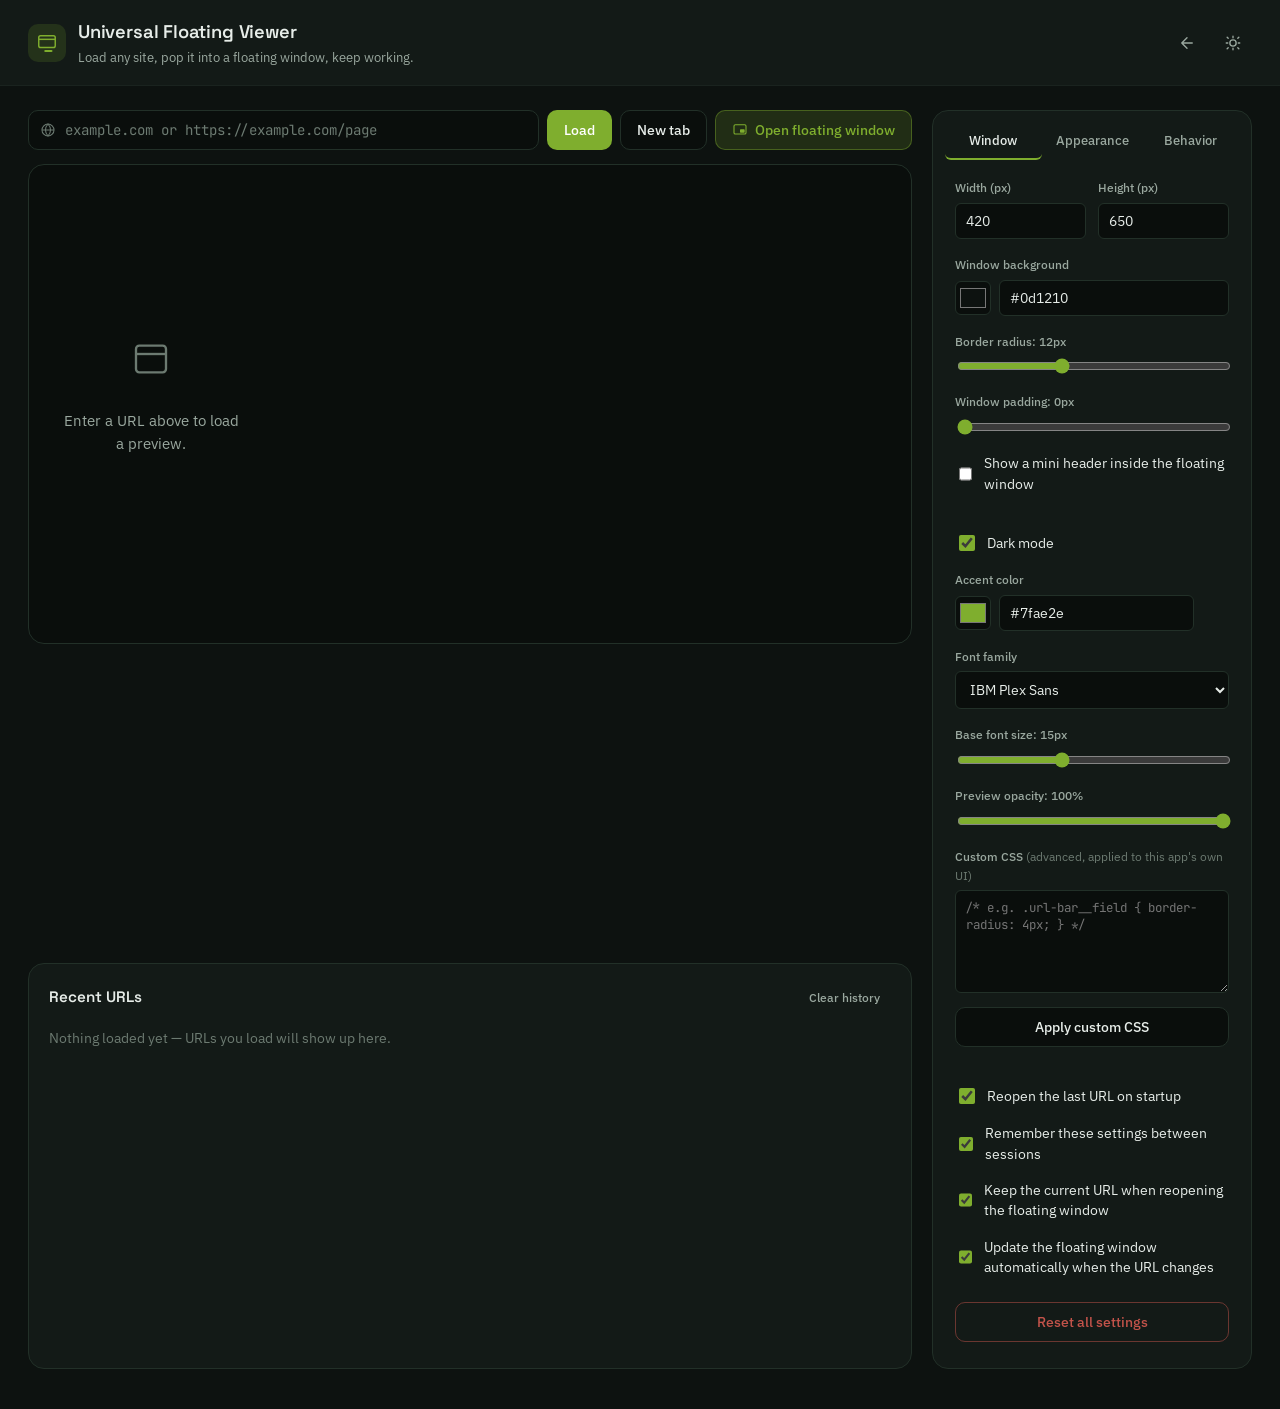
==== index.html @ a70fed0a "Rename index (6) (6).html to index.html" ====
<!DOCTYPE html>
<html lang="en">
<head>
<meta charset="UTF-8" />
<meta name="viewport" content="width=device-width, initial-scale=1.0" />
<title>Universal Floating Viewer</title>
<link rel="preconnect" href="https://fonts.googleapis.com">
<link rel="preconnect" href="https://fonts.gstatic.com" crossorigin>
<link href="https://fonts.googleapis.com/css2?family=Space+Grotesk:wght@500;600;700&family=IBM+Plex+Sans:wght@400;500;600&family=JetBrains+Mono:wght@400;500&display=swap" rel="stylesheet">
<link rel="stylesheet" href="style.css" />
</head>
<body>

  <header class="app-header">
    <div class="app-header__identity">
      <span class="app-header__mark" aria-hidden="true">
        <svg viewBox="0 0 24 24" width="22" height="22" fill="none" xmlns="http://www.w3.org/2000/svg">
          <rect x="3" y="4" width="18" height="13" rx="2" stroke="currentColor" stroke-width="1.6"/>
          <path d="M3 8H21" stroke="currentColor" stroke-width="1.6"/>
          <rect x="9" y="19.5" width="9" height="2.3" rx="1.15" fill="currentColor"/>
        </svg>
      </span>
      <div>
        <h1 class="app-header__title">Universal Floating Viewer</h1>
        <p class="app-header__desc">Load any site, pop it into a floating window, keep working.</p>
      </div>
    </div>
    <div class="app-header__actions">
      <button id="toggleHeaderBtn" class="btn btn--ghost btn--icon" type="button" aria-label="Hide application header" title="Hide header">
        <svg width="18" height="18" viewBox="0 0 24 24" fill="none"><path d="M5 12h14M12 5l-7 7 7 7" stroke="currentColor" stroke-width="1.8" stroke-linecap="round" stroke-linejoin="round"/></svg>
      </button>
      <button id="themeToggleBtn" class="btn btn--ghost btn--icon" type="button" aria-label="Toggle light and dark theme" title="Toggle theme">
        <svg id="themeIcon" width="18" height="18" viewBox="0 0 24 24" fill="none"><path d="M12 3v2M12 19v2M4.2 4.2l1.4 1.4M18.4 18.4l1.4 1.4M3 12h2M19 12h2M4.2 19.8l1.4-1.4M18.4 5.6l1.4-1.4" stroke="currentColor" stroke-width="1.8" stroke-linecap="round"/><circle cx="12" cy="12" r="4.2" stroke="currentColor" stroke-width="1.8"/></svg>
      </button>
    </div>
  </header>

  <div id="statusBar" class="status-bar" role="status" aria-live="polite"></div>

  <main class="layout">

    <section class="workspace" aria-labelledby="workspaceHeading">
      <h2 id="workspaceHeading" class="visually-hidden">Website workspace</h2>

      <form id="urlForm" class="url-bar" autocomplete="off">
        <label for="urlInput" class="visually-hidden">Website URL</label>
        <div class="url-bar__field">
          <svg class="url-bar__icon" width="16" height="16" viewBox="0 0 24 24" fill="none" aria-hidden="true"><circle cx="12" cy="12" r="9" stroke="currentColor" stroke-width="1.6"/><path d="M3 12h18M12 3c2.5 2.6 3.8 5.8 3.8 9s-1.3 6.4-3.8 9c-2.5-2.6-3.8-5.8-3.8-9s1.3-6.4 3.8-9Z" stroke="currentColor" stroke-width="1.6"/></svg>
          <input id="urlInput" name="url" type="text" inputmode="url" placeholder="example.com or https://example.com/page" spellcheck="false" />
        </div>
        <button type="submit" id="loadBtn" class="btn btn--primary">Load</button>
        <button type="button" id="openTabBtn" class="btn btn--secondary" title="Open current URL in a new tab">New tab</button>
        <button type="button" id="openPipBtn" class="btn btn--accent">
          <svg width="16" height="16" viewBox="0 0 24 24" fill="none" aria-hidden="true"><rect x="3" y="4" width="18" height="14" rx="2" stroke="currentColor" stroke-width="1.6"/><rect x="12" y="11" width="7" height="5" rx="1" fill="currentColor"/></svg>
          <span>Open floating window</span>
        </button>
      </form>

      <div id="previewFrameWrap" class="preview-frame" data-state="empty">
        <div class="preview-frame__empty">
          <svg width="40" height="40" viewBox="0 0 24 24" fill="none" aria-hidden="true"><rect x="3" y="4" width="18" height="16" rx="2" stroke="currentColor" stroke-width="1.4"/><path d="M3 9h18" stroke="currentColor" stroke-width="1.4"/></svg>
          <p>Enter a URL above to load a preview.</p>
        </div>
        <div class="preview-frame__loading" hidden>
          <span class="spinner" aria-hidden="true"></span>
          <p>Loading…</p>
        </div>
        <div class="preview-frame__blocked" hidden>
          <svg width="36" height="36" viewBox="0 0 24 24" fill="none" aria-hidden="true"><circle cx="12" cy="12" r="9" stroke="currentColor" stroke-width="1.5"/><path d="M8 8l8 8" stroke="currentColor" stroke-width="1.5" stroke-linecap="round"/></svg>
          <p class="preview-frame__blocked-title">This site may not allow embedding</p>
          <p class="preview-frame__blocked-detail">Some sites block being shown inside another page (via X-Frame-Options or CSP). If the preview stays blank, use "New tab" or try the floating window directly — it opens a real popup when embedding fails.</p>
        </div>
        <iframe id="previewFrame" title="Website preview" referrerpolicy="no-referrer" hidden></iframe>
      </div>
    </section>

    <aside class="sidebar" aria-labelledby="sidebarHeading">
      <h2 id="sidebarHeading" class="visually-hidden">Settings</h2>

      <nav class="tabs" role="tablist" aria-label="Settings sections">
        <button class="tabs__btn is-active" role="tab" aria-selected="true" aria-controls="panel-window" id="tab-window" type="button" data-panel="panel-window">Window</button>
        <button class="tabs__btn" role="tab" aria-selected="false" aria-controls="panel-appearance" id="tab-appearance" type="button" data-panel="panel-appearance">Appearance</button>
        <button class="tabs__btn" role="tab" aria-selected="false" aria-controls="panel-behavior" id="tab-behavior" type="button" data-panel="panel-behavior">Behavior</button>
      </nav>

      <div class="panel" id="panel-window" role="tabpanel" aria-labelledby="tab-window">
        <div class="field-row">
          <div class="field">
            <label for="winWidth">Width (px)</label>
            <input type="number" id="winWidth" min="240" max="1600" step="10" value="420" />
          </div>
          <div class="field">
            <label for="winHeight">Height (px)</label>
            <input type="number" id="winHeight" min="200" max="1200" step="10" value="650" />
          </div>
        </div>

        <div class="field">
          <label for="winBg">Window background</label>
          <div class="color-field">
            <input type="color" id="winBg" value="#0d1210" />
            <input type="text" id="winBgText" class="color-field__hex" value="#0d1210" />
          </div>
        </div>

        <div class="field">
          <label for="winRadius">Border radius: <output id="winRadiusOut" for="winRadius">12</output>px</label>
          <input type="range" id="winRadius" min="0" max="32" value="12" />
        </div>

        <div class="field">
          <label for="winPadding">Window padding: <output id="winPaddingOut" for="winPadding">0</output>px</label>
          <input type="range" id="winPadding" min="0" max="24" value="0" />
        </div>

        <div class="field field--checkbox">
          <input type="checkbox" id="showHeaderInPip" />
          <label for="showHeaderInPip">Show a mini header inside the floating window</label>
        </div>
      </div>

      <div class="panel" id="panel-appearance" role="tabpanel" aria-labelledby="tab-appearance" hidden>
        <div class="field field--checkbox">
          <input type="checkbox" id="darkModeToggle" checked />
          <label for="darkModeToggle">Dark mode</label>
        </div>

        <div class="field-row">
          <div class="field">
            <label for="appBg">Accent color</label>
            <div class="color-field">
              <input type="color" id="accentColor" value="#7fae2e" />
              <input type="text" id="accentColorText" class="color-field__hex" value="#7fae2e" />
            </div>
          </div>
        </div>

        <div class="field">
          <label for="fontFamily">Font family</label>
          <select id="fontFamily">
            <option value="'IBM Plex Sans', system-ui, sans-serif" selected>IBM Plex Sans</option>
            <option value="'JetBrains Mono', monospace">JetBrains Mono</option>
            <option value="system-ui, -apple-system, sans-serif">System UI</option>
            <option value="Georgia, 'Times New Roman', serif">Georgia</option>
          </select>
        </div>

        <div class="field">
          <label for="fontSize">Base font size: <output id="fontSizeOut" for="fontSize">15</output>px</label>
          <input type="range" id="fontSize" min="12" max="20" value="15" />
        </div>

        <div class="field">
          <label for="frameOpacity">Preview opacity: <output id="frameOpacityOut" for="frameOpacity">100</output>%</label>
          <input type="range" id="frameOpacity" min="40" max="100" value="100" />
        </div>

        <div class="field">
          <label for="customCss">Custom CSS <span class="field__hint">(advanced, applied to this app's own UI)</span></label>
          <textarea id="customCss" rows="5" placeholder="/* e.g. .url-bar__field { border-radius: 4px; } */"></textarea>
          <button type="button" id="applyCssBtn" class="btn btn--secondary btn--block">Apply custom CSS</button>
        </div>
      </div>

      <div class="panel" id="panel-behavior" role="tabpanel" aria-labelledby="tab-behavior" hidden>
        <div class="field field--checkbox">
          <input type="checkbox" id="restoreUrlToggle" checked />
          <label for="restoreUrlToggle">Reopen the last URL on startup</label>
        </div>
        <div class="field field--checkbox">
          <input type="checkbox" id="restoreSettingsToggle" checked />
          <label for="restoreSettingsToggle">Remember these settings between sessions</label>
        </div>
        <div class="field field--checkbox">
          <input type="checkbox" id="keepUrlOnReopenToggle" checked />
          <label for="keepUrlOnReopenToggle">Keep the current URL when reopening the floating window</label>
        </div>
        <div class="field field--checkbox">
          <input type="checkbox" id="autoUpdatePipToggle" checked />
          <label for="autoUpdatePipToggle">Update the floating window automatically when the URL changes</label>
        </div>

        <button type="button" id="resetSettingsBtn" class="btn btn--danger btn--block">Reset all settings</button>
      </div>
    </aside>

    <section class="history" aria-labelledby="historyHeading">
      <div class="history__head">
        <h2 id="historyHeading">Recent URLs</h2>
        <button type="button" id="clearHistoryBtn" class="btn btn--ghost btn--small">Clear history</button>
      </div>
      <ul id="historyList" class="history__list"></ul>
      <p id="historyEmpty" class="history__empty">Nothing loaded yet — URLs you load will show up here.</p>
    </section>

  </main>

  <dialog id="confirmDialog" class="confirm-dialog">
    <form method="dialog" class="confirm-dialog__form">
      <p id="confirmDialogText">Are you sure?</p>
      <div class="confirm-dialog__actions">
        <button type="button" id="confirmCancelBtn" class="btn btn--secondary">Cancel</button>
        <button type="button" id="confirmOkBtn" class="btn btn--danger">Confirm</button>
      </div>
    </form>
  </dialog>

  <style id="customCssStyle"></style>

  <script src="script.js"></script>
</body>
</html>
---- style.css ----
/* ===================================================================
   Universal Floating Viewer — stylesheet
   Theme: dark developer-tool, olive accent. Vanilla CSS, no framework.
   =================================================================== */

:root {
  --bg: #0d1210;
  --bg-raised: #131a17;
  --bg-sunken: #0a0e0c;
  --border: #223028;
  --border-soft: #1a231f;
  --text: #e7ede9;
  --text-muted: #9aa89f;
  --text-faint: #6c7a71;
  --accent: #7fae2e;
  --accent-strong: #4d7c0f;
  --accent-contrast: #0a0e0c;
  --danger: #c2534a;
  --radius-sm: 6px;
  --radius-md: 10px;
  --radius-lg: 16px;
  --font-display: 'Space Grotesk', system-ui, sans-serif;
  --font-body: 'IBM Plex Sans', system-ui, -apple-system, sans-serif;
  --font-mono: 'JetBrains Mono', ui-monospace, monospace;
  --base-font-size: 15px;
  --ease: cubic-bezier(0.2, 0.7, 0.3, 1);
}

[data-theme="light"] {
  --bg: #f4f6f3;
  --bg-raised: #ffffff;
  --bg-sunken: #e9ede7;
  --border: #d4dcd0;
  --border-soft: #e2e8de;
  --text: #15201a;
  --text-muted: #51604f;
  --text-faint: #7c8a78;
  --accent-contrast: #ffffff;
}

* { box-sizing: border-box; }

html, body {
  height: 100%;
}

body {
  margin: 0;
  background: var(--bg);
  color: var(--text);
  font-family: var(--font-body);
  font-size: var(--base-font-size);
  line-height: 1.5;
  -webkit-font-smoothing: antialiased;
  transition: background-color 200ms var(--ease), color 200ms var(--ease);
}

.visually-hidden {
  position: absolute;
  width: 1px; height: 1px;
  padding: 0; margin: -1px;
  overflow: hidden;
  clip: rect(0,0,0,0);
  white-space: nowrap;
  border: 0;
}

:focus-visible {
  outline: 2px solid var(--accent);
  outline-offset: 2px;
  border-radius: var(--radius-sm);
}

/* ---------- Header ---------- */

.app-header {
  display: flex;
  align-items: center;
  justify-content: space-between;
  gap: 16px;
  padding: 18px 28px;
  border-bottom: 1px solid var(--border-soft);
  background: var(--bg-raised);
}

.app-header.is-hidden { display: none; }

.app-header__identity {
  display: flex;
  align-items: center;
  gap: 12px;
}

.app-header__mark {
  display: grid;
  place-items: center;
  width: 38px; height: 38px;
  border-radius: var(--radius-md);
  background: color-mix(in srgb, var(--accent) 16%, transparent);
  color: var(--accent);
  flex-shrink: 0;
}

.app-header__title {
  font-family: var(--font-display);
  font-size: 1.15rem;
  font-weight: 600;
  margin: 0 0 2px;
  letter-spacing: -0.01em;
}

.app-header__desc {
  margin: 0;
  font-size: 0.82rem;
  color: var(--text-muted);
}

.app-header__actions {
  display: flex;
  gap: 8px;
}

/* ---------- Status bar ---------- */

.status-bar {
  min-height: 0;
  font-size: 0.82rem;
  padding: 0 28px;
  color: var(--text-muted);
  overflow: hidden;
  max-height: 0;
  transition: max-height 200ms var(--ease), padding 200ms var(--ease);
}

.status-bar.is-visible {
  max-height: 40px;
  padding: 10px 28px;
  border-bottom: 1px solid var(--border-soft);
}

.status-bar[data-kind="error"] { color: var(--danger); }
.status-bar[data-kind="success"] { color: var(--accent); }

/* ---------- Layout ---------- */

.layout {
  display: grid;
  grid-template-columns: minmax(0, 1fr) 320px;
  grid-template-rows: auto auto;
  gap: 20px;
  padding: 24px 28px 40px;
  max-width: 1440px;
  margin: 0 auto;
}

.workspace { grid-column: 1; grid-row: 1; min-width: 0; }
.sidebar   { grid-column: 2; grid-row: 1 / span 2; }
.history   { grid-column: 1; grid-row: 2; min-width: 0; }

/* ---------- URL bar ---------- */

.url-bar {
  display: flex;
  gap: 8px;
  margin-bottom: 14px;
  flex-wrap: wrap;
}

.url-bar__field {
  position: relative;
  flex: 1 1 260px;
  min-width: 200px;
}

.url-bar__icon {
  position: absolute;
  left: 12px;
  top: 50%;
  transform: translateY(-50%);
  color: var(--text-faint);
  pointer-events: none;
}

.url-bar__field input {
  width: 100%;
  padding: 10px 14px 10px 36px;
  border-radius: var(--radius-md);
  border: 1px solid var(--border);
  background: var(--bg-sunken);
  color: var(--text);
  font-family: var(--font-mono);
  font-size: 0.88rem;
}

.url-bar__field input::placeholder { color: var(--text-faint); }

.url-bar__field input.is-invalid {
  border-color: var(--danger);
}

/* ---------- Buttons ---------- */

.btn {
  display: inline-flex;
  align-items: center;
  justify-content: center;
  gap: 7px;
  padding: 10px 16px;
  border-radius: var(--radius-md);
  border: 1px solid transparent;
  font-family: var(--font-body);
  font-size: 0.85rem;
  font-weight: 500;
  cursor: pointer;
  transition: background-color 120ms var(--ease), border-color 120ms var(--ease), box-shadow 120ms var(--ease);
  white-space: nowrap;
}

.btn:disabled { opacity: 0.5; cursor: not-allowed; }

.btn--primary {
  background: var(--accent-strong);
  color: #fff;
}
.btn--primary:hover:not(:disabled) { background: color-mix(in srgb, var(--accent-strong) 85%, white 15%); }

.btn--accent {
  background: color-mix(in srgb, var(--accent) 18%, transparent);
  color: var(--accent);
  border-color: color-mix(in srgb, var(--accent) 40%, transparent);
}
.btn--accent:hover:not(:disabled) { background: color-mix(in srgb, var(--accent) 28%, transparent); }

.btn--secondary {
  background: var(--bg-sunken);
  color: var(--text);
  border-color: var(--border);
}
.btn--secondary:hover:not(:disabled) { border-color: var(--text-faint); }

.btn--ghost {
  background: transparent;
  color: var(--text-muted);
}
.btn--ghost:hover:not(:disabled) { background: var(--bg-sunken); color: var(--text); }

.btn--danger {
  background: transparent;
  color: var(--danger);
  border-color: color-mix(in srgb, var(--danger) 50%, transparent);
}
.btn--danger:hover:not(:disabled) { background: color-mix(in srgb, var(--danger) 14%, transparent); }

.btn--icon { padding: 9px; }
.btn--small { padding: 6px 10px; font-size: 0.78rem; }
.btn--block { width: 100%; margin-top: 8px; }

/* ---------- Preview frame ---------- */

.preview-frame {
  position: relative;
  border: 1px solid var(--border);
  border-radius: var(--radius-lg);
  background: var(--bg-sunken);
  min-height: 480px;
  overflow: hidden;
  display: flex;
}

.preview-frame iframe {
  width: 100%;
  border: 0;
  display: block;
}

.preview-frame__empty,
.preview-frame__loading,
.preview-frame__blocked {
  margin: auto;
  text-align: center;
  padding: 32px;
  color: var(--text-muted);
  max-width: 360px;
}

.preview-frame__empty svg,
.preview-frame__blocked svg { color: var(--text-faint); margin-bottom: 10px; }

.preview-frame__blocked-title {
  font-weight: 600;
  color: var(--text);
  margin: 10px 0 4px;
}

.preview-frame__blocked-detail {
  font-size: 0.82rem;
  color: var(--text-muted);
}

.spinner {
  display: inline-block;
  width: 26px; height: 26px;
  border-radius: 50%;
  border: 2.5px solid var(--border);
  border-top-color: var(--accent);
  animation: spin 800ms linear infinite;
  margin-bottom: 10px;
}

@keyframes spin { to { transform: rotate(360deg); } }

/* ---------- Sidebar / tabs ---------- */

.sidebar {
  border: 1px solid var(--border);
  border-radius: var(--radius-lg);
  background: var(--bg-raised);
  padding: 6px;
  align-self: start;
  position: sticky;
  top: 24px;
}

.tabs {
  display: flex;
  gap: 2px;
  padding: 6px 6px 0;
}

.tabs__btn {
  flex: 1;
  padding: 9px 6px;
  border: 0;
  background: transparent;
  color: var(--text-muted);
  font-family: var(--font-body);
  font-size: 0.8rem;
  font-weight: 500;
  border-radius: var(--radius-sm);
  cursor: pointer;
  border-bottom: 2px solid transparent;
}

.tabs__btn.is-active {
  color: var(--text);
  border-bottom-color: var(--accent);
}

.panel {
  padding: 18px 16px 20px;
  display: flex;
  flex-direction: column;
  gap: 16px;
}

.field {
  display: flex;
  flex-direction: column;
  gap: 6px;
}

.field label {
  font-size: 0.78rem;
  color: var(--text-muted);
  font-weight: 500;
}

.field__hint { font-weight: 400; color: var(--text-faint); }

.field-row {
  display: grid;
  grid-template-columns: 1fr 1fr;
  gap: 12px;
}

.field input[type="number"],
.field input[type="text"],
.field select,
.field textarea {
  padding: 8px 10px;
  border-radius: var(--radius-sm);
  border: 1px solid var(--border);
  background: var(--bg-sunken);
  color: var(--text);
  font-family: var(--font-body);
  font-size: 0.85rem;
}

.field textarea {
  font-family: var(--font-mono);
  font-size: 0.78rem;
  resize: vertical;
}

.field input[type="range"] {
  accent-color: var(--accent);
  width: 100%;
}

.field--checkbox {
  flex-direction: row;
  align-items: center;
  gap: 9px;
}

.field--checkbox input { accent-color: var(--accent); width: 16px; height: 16px; }
.field--checkbox label { font-size: 0.85rem; color: var(--text); font-weight: 400; }

.color-field {
  display: flex;
  gap: 8px;
  align-items: center;
}

.color-field input[type="color"] {
  width: 36px; height: 34px;
  padding: 2px;
  border-radius: var(--radius-sm);
  border: 1px solid var(--border);
  background: var(--bg-sunken);
  cursor: pointer;
}

.color-field__hex { flex: 1; font-family: var(--font-mono); }

/* ---------- History ---------- */

.history {
  border: 1px solid var(--border);
  border-radius: var(--radius-lg);
  background: var(--bg-raised);
  padding: 18px 20px 20px;
}

.history__head {
  display: flex;
  align-items: center;
  justify-content: space-between;
  margin-bottom: 10px;
}

.history__head h2 {
  font-family: var(--font-display);
  font-size: 0.95rem;
  margin: 0;
  font-weight: 600;
}

.history__list {
  list-style: none;
  margin: 0;
  padding: 0;
  display: flex;
  flex-direction: column;
  gap: 4px;
}

.history__item {
  display: flex;
  align-items: center;
  gap: 10px;
  padding: 9px 10px;
  border-radius: var(--radius-sm);
}

.history__item:hover { background: var(--bg-sunken); }

.history__item-btn {
  flex: 1;
  min-width: 0;
  text-align: left;
  background: none;
  border: 0;
  color: var(--text);
  font-family: var(--font-mono);
  font-size: 0.82rem;
  cursor: pointer;
  padding: 2px 0;
  white-space: nowrap;
  overflow: hidden;
  text-overflow: ellipsis;
}

.history__item-remove {
  flex-shrink: 0;
  background: none;
  border: 0;
  color: var(--text-faint);
  cursor: pointer;
  padding: 4px;
  border-radius: var(--radius-sm);
  display: grid;
  place-items: center;
}

.history__item-remove:hover { color: var(--danger); background: color-mix(in srgb, var(--danger) 14%, transparent); }

.history__empty {
  color: var(--text-faint);
  font-size: 0.85rem;
  margin: 6px 0 0;
}

/* ---------- Confirm dialog ---------- */

.confirm-dialog {
  border: 1px solid var(--border);
  border-radius: var(--radius-lg);
  background: var(--bg-raised);
  color: var(--text);
  padding: 22px;
  max-width: 340px;
  width: 90%;
}

.confirm-dialog::backdrop {
  background: rgba(0,0,0,0.5);
}

.confirm-dialog__form { margin: 0; }

.confirm-dialog p { margin: 0 0 18px; font-size: 0.9rem; }

.confirm-dialog__actions {
  display: flex;
  justify-content: flex-end;
  gap: 8px;
}

/* ---------- Responsive ---------- */

@media (max-width: 920px) {
  .layout {
    grid-template-columns: 1fr;
    padding: 18px 16px 32px;
  }
  .workspace { grid-column: 1; grid-row: 1; }
  .sidebar   { grid-column: 1; grid-row: 2; position: static; }
  .history   { grid-column: 1; grid-row: 3; }
  .app-header { padding: 14px 16px; }
  .preview-frame { min-height: 360px; }
}

@media (max-width: 560px) {
  .url-bar { flex-direction: column; }
  .url-bar button { width: 100%; }
  .field-row { grid-template-columns: 1fr; }
}

/* ---------- Reduced motion ---------- */

@media (prefers-reduced-motion: reduce) {
  *, *::before, *::after {
    animation-duration: 0.001ms !important;
    animation-iteration-count: 1 !important;
    transition-duration: 0.001ms !important;
  }
}
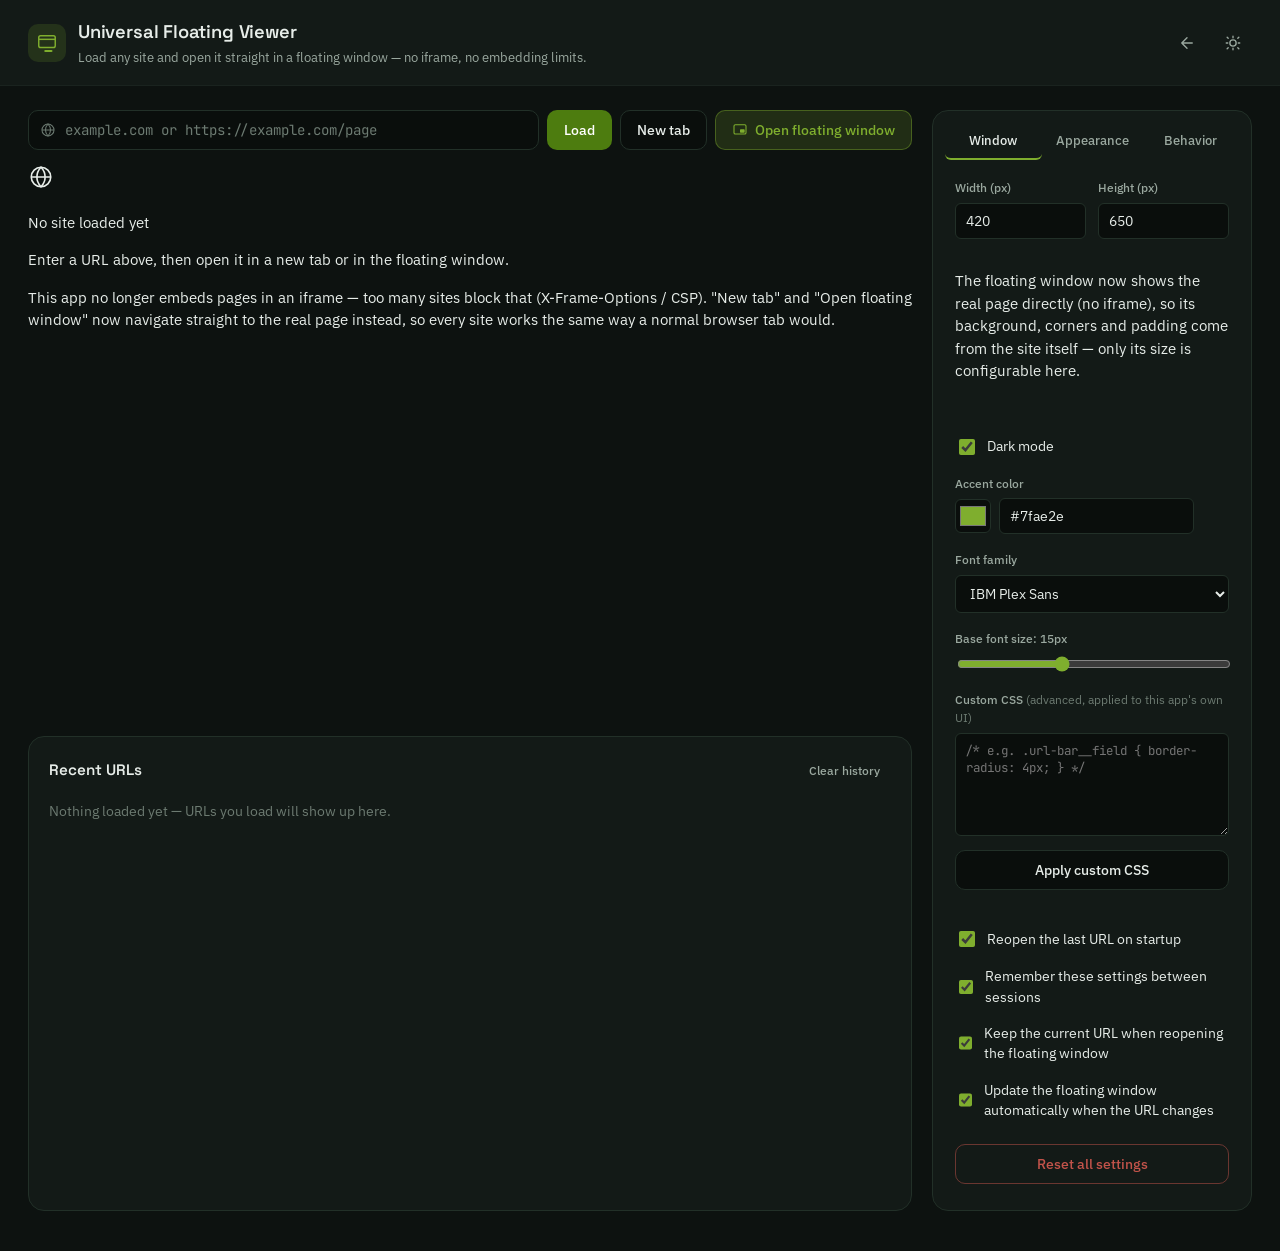
==== commit edf78d7d: "Update index.html" ====
--- a/index.html
+++ b/index.html
@@ -22,7 +22,7 @@
       </span>
       <div>
         <h1 class="app-header__title">Universal Floating Viewer</h1>
-        <p class="app-header__desc">Load any site, pop it into a floating window, keep working.</p>
+        <p class="app-header__desc">Load any site and open it straight in a floating window — no iframe, no embedding limits.</p>
       </div>
     </div>
     <div class="app-header__actions">
@@ -56,22 +56,17 @@
         </button>
       </form>
 
-      <div id="previewFrameWrap" class="preview-frame" data-state="empty">
-        <div class="preview-frame__empty">
-          <svg width="40" height="40" viewBox="0 0 24 24" fill="none" aria-hidden="true"><rect x="3" y="4" width="18" height="16" rx="2" stroke="currentColor" stroke-width="1.4"/><path d="M3 9h18" stroke="currentColor" stroke-width="1.4"/></svg>
-          <p>Enter a URL above to load a preview.</p>
+      <div id="siteCard" class="site-card" data-state="empty">
+        <div class="site-card__icon" aria-hidden="true">
+          <svg width="26" height="26" viewBox="0 0 24 24" fill="none"><circle cx="12" cy="12" r="9" stroke="currentColor" stroke-width="1.5"/><path d="M3 12h18M12 3c2.5 2.6 3.8 5.8 3.8 9s-1.3 6.4-3.8 9c-2.5-2.6-3.8-5.8-3.8-9s1.3-6.4 3.8-9Z" stroke="currentColor" stroke-width="1.5"/></svg>
         </div>
-        <div class="preview-frame__loading" hidden>
-          <span class="spinner" aria-hidden="true"></span>
-          <p>Loading…</p>
+        <div class="site-card__info">
+          <p id="siteCardHost" class="site-card__host">No site loaded yet</p>
+          <p id="siteCardUrl" class="site-card__url"></p>
+          <p id="siteCardMeta" class="site-card__meta">Enter a URL above, then open it in a new tab or in the floating window.</p>
         </div>
-        <div class="preview-frame__blocked" hidden>
-          <svg width="36" height="36" viewBox="0 0 24 24" fill="none" aria-hidden="true"><circle cx="12" cy="12" r="9" stroke="currentColor" stroke-width="1.5"/><path d="M8 8l8 8" stroke="currentColor" stroke-width="1.5" stroke-linecap="round"/></svg>
-          <p class="preview-frame__blocked-title">This site may not allow embedding</p>
-          <p class="preview-frame__blocked-detail">Some sites block being shown inside another page (via X-Frame-Options or CSP). If the preview stays blank, use "New tab" or try the floating window directly — it opens a real popup when embedding fails.</p>
-        </div>
-        <iframe id="previewFrame" title="Website preview" referrerpolicy="no-referrer" hidden></iframe>
       </div>
+      <p class="workspace__note">This app no longer embeds pages in an iframe — too many sites block that (X-Frame-Options / CSP). "New tab" and "Open floating window" now navigate straight to the real page instead, so every site works the same way a normal browser tab would.</p>
     </section>
 
     <aside class="sidebar" aria-labelledby="sidebarHeading">
@@ -95,28 +90,7 @@
           </div>
         </div>
 
-        <div class="field">
-          <label for="winBg">Window background</label>
-          <div class="color-field">
-            <input type="color" id="winBg" value="#0d1210" />
-            <input type="text" id="winBgText" class="color-field__hex" value="#0d1210" />
-          </div>
-        </div>
-
-        <div class="field">
-          <label for="winRadius">Border radius: <output id="winRadiusOut" for="winRadius">12</output>px</label>
-          <input type="range" id="winRadius" min="0" max="32" value="12" />
-        </div>
-
-        <div class="field">
-          <label for="winPadding">Window padding: <output id="winPaddingOut" for="winPadding">0</output>px</label>
-          <input type="range" id="winPadding" min="0" max="24" value="0" />
-        </div>
-
-        <div class="field field--checkbox">
-          <input type="checkbox" id="showHeaderInPip" />
-          <label for="showHeaderInPip">Show a mini header inside the floating window</label>
-        </div>
+        <p class="field__note">The floating window now shows the real page directly (no iframe), so its background, corners and padding come from the site itself — only its size is configurable here.</p>
       </div>
 
       <div class="panel" id="panel-appearance" role="tabpanel" aria-labelledby="tab-appearance" hidden>
@@ -148,11 +122,6 @@
         <div class="field">
           <label for="fontSize">Base font size: <output id="fontSizeOut" for="fontSize">15</output>px</label>
           <input type="range" id="fontSize" min="12" max="20" value="15" />
-        </div>
-
-        <div class="field">
-          <label for="frameOpacity">Preview opacity: <output id="frameOpacityOut" for="frameOpacity">100</output>%</label>
-          <input type="range" id="frameOpacity" min="40" max="100" value="100" />
         </div>
 
         <div class="field">
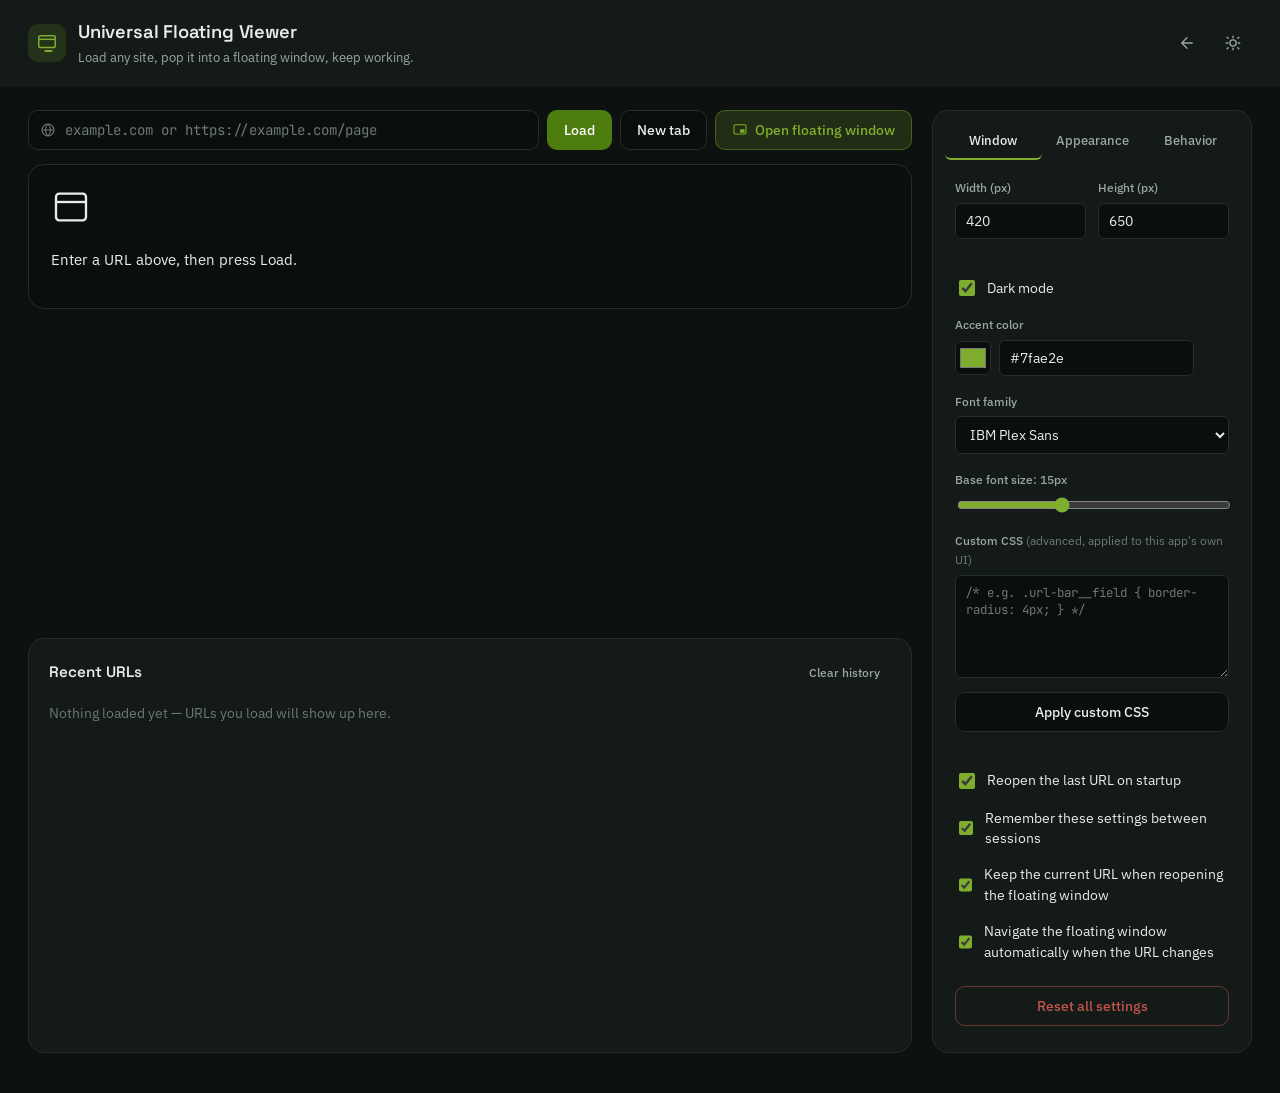
==== commit e39ef211: "Update index.html" ====
--- a/index.html
+++ b/index.html
@@ -22,7 +22,7 @@
       </span>
       <div>
         <h1 class="app-header__title">Universal Floating Viewer</h1>
-        <p class="app-header__desc">Load any site and open it straight in a floating window — no iframe, no embedding limits.</p>
+        <p class="app-header__desc">Load any site, pop it into a floating window, keep working.</p>
       </div>
     </div>
     <div class="app-header__actions">
@@ -56,17 +56,22 @@
         </button>
       </form>
 
-      <div id="siteCard" class="site-card" data-state="empty">
-        <div class="site-card__icon" aria-hidden="true">
-          <svg width="26" height="26" viewBox="0 0 24 24" fill="none"><circle cx="12" cy="12" r="9" stroke="currentColor" stroke-width="1.5"/><path d="M3 12h18M12 3c2.5 2.6 3.8 5.8 3.8 9s-1.3 6.4-3.8 9c-2.5-2.6-3.8-5.8-3.8-9s1.3-6.4 3.8-9Z" stroke="currentColor" stroke-width="1.5"/></svg>
+      <div id="siteCard" class="site-card">
+        <div class="site-card__empty" id="siteEmpty">
+          <svg width="40" height="40" viewBox="0 0 24 24" fill="none" aria-hidden="true"><rect x="3" y="4" width="18" height="16" rx="2" stroke="currentColor" stroke-width="1.4"/><path d="M3 9h18" stroke="currentColor" stroke-width="1.4"/></svg>
+          <p>Enter a URL above, then press Load.</p>
         </div>
-        <div class="site-card__info">
-          <p id="siteCardHost" class="site-card__host">No site loaded yet</p>
-          <p id="siteCardUrl" class="site-card__url"></p>
-          <p id="siteCardMeta" class="site-card__meta">Enter a URL above, then open it in a new tab or in the floating window.</p>
+        <div class="site-card__info" id="siteInfo" hidden>
+          <p class="site-card__label">Target site</p>
+          <h3 class="site-card__host" id="siteHost"></h3>
+          <p class="site-card__url" id="siteUrl"></p>
+          <div class="site-card__actions">
+            <a id="siteLinkSame" class="btn btn--primary" href="#" rel="noreferrer">Go to site</a>
+            <a id="siteLinkNew" class="btn btn--secondary" href="#" target="_blank" rel="noopener noreferrer">Open in new tab</a>
+          </div>
+          <p class="site-card__note">Pages open as normal top-level navigation, so they are never refused by X-Frame-Options or CSP.</p>
         </div>
       </div>
-      <p class="workspace__note">This app no longer embeds pages in an iframe — too many sites block that (X-Frame-Options / CSP). "New tab" and "Open floating window" now navigate straight to the real page instead, so every site works the same way a normal browser tab would.</p>
     </section>
 
     <aside class="sidebar" aria-labelledby="sidebarHeading">
@@ -89,8 +94,6 @@
             <input type="number" id="winHeight" min="200" max="1200" step="10" value="650" />
           </div>
         </div>
-
-        <p class="field__note">The floating window now shows the real page directly (no iframe), so its background, corners and padding come from the site itself — only its size is configurable here.</p>
       </div>
 
       <div class="panel" id="panel-appearance" role="tabpanel" aria-labelledby="tab-appearance" hidden>
@@ -146,7 +149,7 @@
         </div>
         <div class="field field--checkbox">
           <input type="checkbox" id="autoUpdatePipToggle" checked />
-          <label for="autoUpdatePipToggle">Update the floating window automatically when the URL changes</label>
+          <label for="autoUpdatePipToggle">Navigate the floating window automatically when the URL changes</label>
         </div>
 
         <button type="button" id="resetSettingsBtn" class="btn btn--danger btn--block">Reset all settings</button>
--- a/style.css
+++ b/style.css
@@ -255,59 +255,69 @@
 .btn--small { padding: 6px 10px; font-size: 0.78rem; }
 .btn--block { width: 100%; margin-top: 8px; }
 
-/* ---------- Preview frame ---------- */
-
-.preview-frame {
-  position: relative;
+/* ---------- Site card (replaces the old iframe preview) ---------- */
+
+.site-card {
+  display: flex;
+  gap: 16px;
+  align-items: flex-start;
   border: 1px solid var(--border);
   border-radius: var(--radius-lg);
   background: var(--bg-sunken);
-  min-height: 480px;
-  overflow: hidden;
-  display: flex;
-}
-
-.preview-frame iframe {
-  width: 100%;
-  border: 0;
-  display: block;
-}
-
-.preview-frame__empty,
-.preview-frame__loading,
-.preview-frame__blocked {
-  margin: auto;
-  text-align: center;
-  padding: 32px;
+  padding: 22px;
+  min-height: 120px;
+}
+
+.site-card__icon {
+  flex-shrink: 0;
+  width: 44px; height: 44px;
+  display: grid;
+  place-items: center;
+  border-radius: var(--radius-md);
+  background: color-mix(in srgb, var(--accent) 14%, transparent);
+  color: var(--accent);
+}
+
+.site-card__info { min-width: 0; }
+
+.site-card__host {
+  font-family: var(--font-display);
+  font-size: 1rem;
+  font-weight: 600;
+  margin: 0 0 4px;
+  color: var(--text);
+  word-break: break-word;
+}
+
+.site-card__url {
+  font-family: var(--font-mono);
+  font-size: 0.8rem;
   color: var(--text-muted);
-  max-width: 360px;
-}
-
-.preview-frame__empty svg,
-.preview-frame__blocked svg { color: var(--text-faint); margin-bottom: 10px; }
-
-.preview-frame__blocked-title {
-  font-weight: 600;
-  color: var(--text);
-  margin: 10px 0 4px;
-}
-
-.preview-frame__blocked-detail {
+  margin: 0 0 8px;
+  word-break: break-all;
+}
+
+.site-card__meta {
   font-size: 0.82rem;
-  color: var(--text-muted);
-}
-
-.spinner {
-  display: inline-block;
-  width: 26px; height: 26px;
-  border-radius: 50%;
-  border: 2.5px solid var(--border);
-  border-top-color: var(--accent);
-  animation: spin 800ms linear infinite;
-  margin-bottom: 10px;
-}
-
-@keyframes spin { to { transform: rotate(360deg); } }
+  color: var(--text-faint);
+  margin: 0;
+}
+
+.site-card[data-state="loaded"] .site-card__meta { color: var(--accent); }
+
+.workspace__note {
+  margin: 12px 2px 0;
+  font-size: 0.8rem;
+  color: var(--text-faint);
+  line-height: 1.5;
+}
+
+.field__note {
+  margin: 0;
+  font-size: 0.78rem;
+  color: var(--text-faint);
+  line-height: 1.5;
+}
 
 /* ---------- Sidebar / tabs ---------- */
 
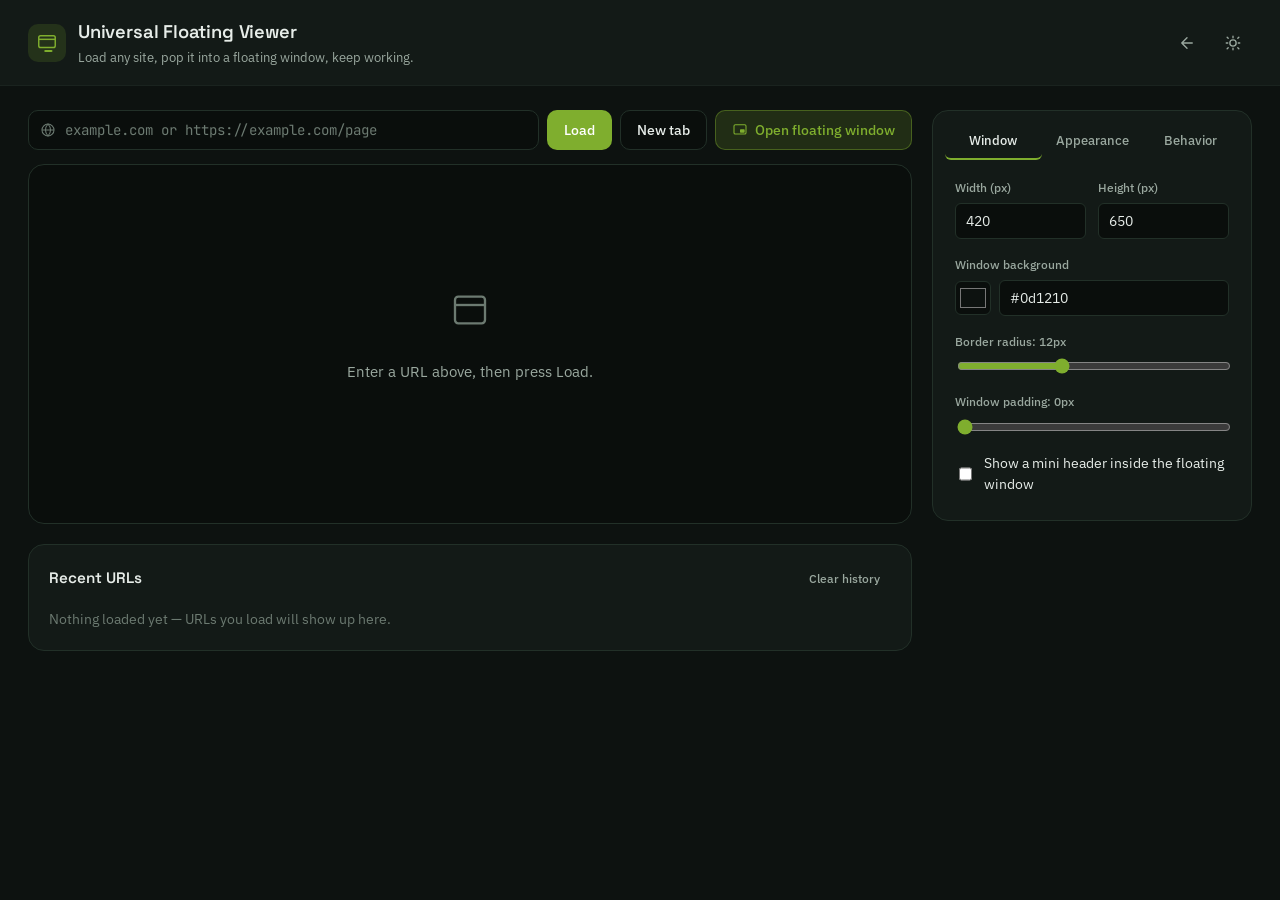
==== commit 17cbfa64: "Update index.html" ====
--- a/index.html
+++ b/index.html
@@ -94,6 +94,29 @@
             <input type="number" id="winHeight" min="200" max="1200" step="10" value="650" />
           </div>
         </div>
+
+        <div class="field">
+          <label for="winBg">Window background</label>
+          <div class="color-field">
+            <input type="color" id="winBg" value="#0d1210" />
+            <input type="text" id="winBgText" class="color-field__hex" value="#0d1210" />
+          </div>
+        </div>
+
+        <div class="field">
+          <label for="winRadius">Border radius: <output id="winRadiusOut" for="winRadius">12</output>px</label>
+          <input type="range" id="winRadius" min="0" max="32" value="12" />
+        </div>
+
+        <div class="field">
+          <label for="winPadding">Window padding: <output id="winPaddingOut" for="winPadding">0</output>px</label>
+          <input type="range" id="winPadding" min="0" max="24" value="0" />
+        </div>
+
+        <div class="field field--checkbox">
+          <input type="checkbox" id="showHeaderInPip" />
+          <label for="showHeaderInPip">Show a mini header inside the floating window</label>
+        </div>
       </div>
 
       <div class="panel" id="panel-appearance" role="tabpanel" aria-labelledby="tab-appearance" hidden>
@@ -149,7 +172,7 @@
         </div>
         <div class="field field--checkbox">
           <input type="checkbox" id="autoUpdatePipToggle" checked />
-          <label for="autoUpdatePipToggle">Navigate the floating window automatically when the URL changes</label>
+          <label for="autoUpdatePipToggle">Update the floating window automatically when the URL changes</label>
         </div>
 
         <button type="button" id="resetSettingsBtn" class="btn btn--danger btn--block">Reset all settings</button>
--- a/style.css
+++ b/style.css
@@ -255,68 +255,64 @@
 .btn--small { padding: 6px 10px; font-size: 0.78rem; }
 .btn--block { width: 100%; margin-top: 8px; }
 
-/* ---------- Site card (replaces the old iframe preview) ---------- */
+/* ---------- Site card (replaces iframe preview) ---------- */
+
+[hidden] { display: none !important; }
 
 .site-card {
-  display: flex;
-  gap: 16px;
-  align-items: flex-start;
   border: 1px solid var(--border);
   border-radius: var(--radius-lg);
   background: var(--bg-sunken);
-  padding: 22px;
-  min-height: 120px;
-}
-
-.site-card__icon {
-  flex-shrink: 0;
-  width: 44px; height: 44px;
-  display: grid;
-  place-items: center;
-  border-radius: var(--radius-md);
-  background: color-mix(in srgb, var(--accent) 14%, transparent);
-  color: var(--accent);
-}
-
-.site-card__info { min-width: 0; }
+  min-height: 360px;
+  display: flex;
+}
+
+.site-card__empty,
+.site-card__info {
+  margin: auto;
+  text-align: center;
+  padding: 32px;
+  max-width: 520px;
+  color: var(--text-muted);
+}
+
+.site-card__empty svg { color: var(--text-faint); margin-bottom: 10px; }
+
+.site-card__label {
+  margin: 0 0 6px;
+  font-size: 0.75rem;
+  text-transform: uppercase;
+  letter-spacing: 0.08em;
+  color: var(--text-faint);
+}
 
 .site-card__host {
+  margin: 0 0 6px;
   font-family: var(--font-display);
-  font-size: 1rem;
-  font-weight: 600;
-  margin: 0 0 4px;
-  color: var(--text);
-  word-break: break-word;
+  font-size: 1.6rem;
+  color: var(--text);
 }
 
 .site-card__url {
+  margin: 0 0 20px;
   font-family: var(--font-mono);
-  font-size: 0.8rem;
-  color: var(--text-muted);
-  margin: 0 0 8px;
+  font-size: 0.82rem;
   word-break: break-all;
 }
 
-.site-card__meta {
-  font-size: 0.82rem;
-  color: var(--text-faint);
-  margin: 0;
-}
-
-.site-card[data-state="loaded"] .site-card__meta { color: var(--accent); }
-
-.workspace__note {
-  margin: 12px 2px 0;
-  font-size: 0.8rem;
-  color: var(--text-faint);
-  line-height: 1.5;
-}
-
-.field__note {
-  margin: 0;
+.site-card__actions {
+  display: flex;
+  gap: 8px;
+  justify-content: center;
+  flex-wrap: wrap;
+}
+
+.site-card__actions a { text-decoration: none; }
+
+.site-card__note {
+  margin: 20px 0 0;
   font-size: 0.78rem;
   color: var(--text-faint);
-  line-height: 1.5;
 }
 
 /* ---------- Sidebar / tabs ---------- */
@@ -548,7 +544,7 @@
   .sidebar   { grid-column: 1; grid-row: 2; position: static; }
   .history   { grid-column: 1; grid-row: 3; }
   .app-header { padding: 14px 16px; }
-  .preview-frame { min-height: 360px; }
+  .site-card { min-height: 280px; }
 }
 
 @media (max-width: 560px) {
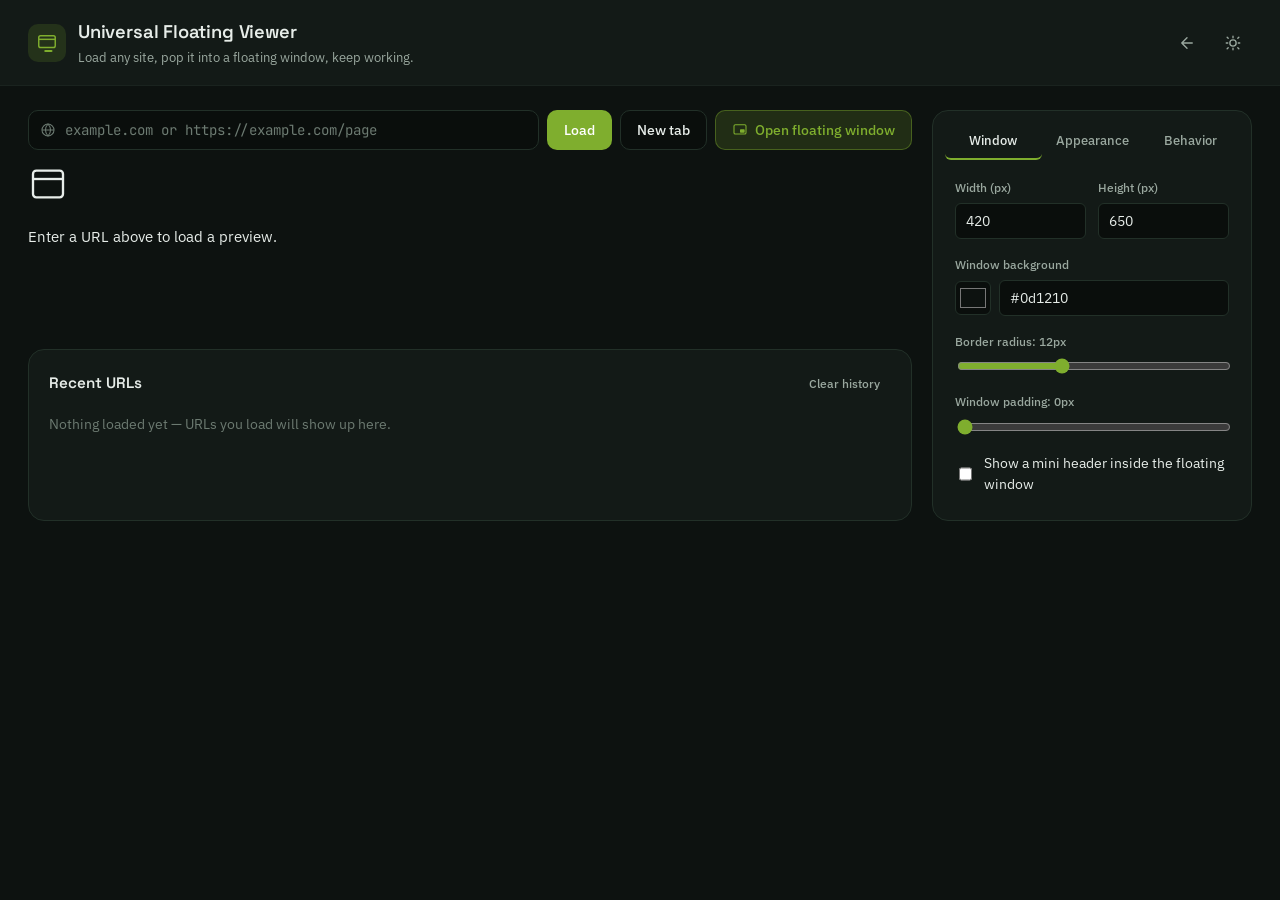
==== commit 444d079f: "Update index.html" ====
--- a/index.html
+++ b/index.html
@@ -56,21 +56,30 @@
         </button>
       </form>
 
-      <div id="siteCard" class="site-card">
-        <div class="site-card__empty" id="siteEmpty">
+      <div id="previewFrameWrap" class="preview-frame" data-state="empty">
+        <div class="preview-frame__empty">
           <svg width="40" height="40" viewBox="0 0 24 24" fill="none" aria-hidden="true"><rect x="3" y="4" width="18" height="16" rx="2" stroke="currentColor" stroke-width="1.4"/><path d="M3 9h18" stroke="currentColor" stroke-width="1.4"/></svg>
-          <p>Enter a URL above, then press Load.</p>
-        </div>
-        <div class="site-card__info" id="siteInfo" hidden>
-          <p class="site-card__label">Target site</p>
-          <h3 class="site-card__host" id="siteHost"></h3>
-          <p class="site-card__url" id="siteUrl"></p>
-          <div class="site-card__actions">
-            <a id="siteLinkSame" class="btn btn--primary" href="#" rel="noreferrer">Go to site</a>
-            <a id="siteLinkNew" class="btn btn--secondary" href="#" target="_blank" rel="noopener noreferrer">Open in new tab</a>
-          </div>
-          <p class="site-card__note">Pages open as normal top-level navigation, so they are never refused by X-Frame-Options or CSP.</p>
-        </div>
+          <p>Enter a URL above to load a preview.</p>
+        </div>
+        <div class="preview-frame__loading" hidden>
+          <span class="spinner" aria-hidden="true"></span>
+          <p>Loading…</p>
+        </div>
+        <div class="preview-frame__blocked" hidden>
+          <svg width="36" height="36" viewBox="0 0 24 24" fill="none" aria-hidden="true"><circle cx="12" cy="12" r="9" stroke="currentColor" stroke-width="1.5"/><path d="M8 8l8 8" stroke="currentColor" stroke-width="1.5" stroke-linecap="round"/></svg>
+          <p class="preview-frame__blocked-title">This site can't be shown here</p>
+          <p id="blockedMsg" class="preview-frame__blocked-detail">Some sites block being shown inside another page (X-Frame-Options / CSP).</p>
+          <div class="preview-frame__blocked-actions">
+            <button type="button" id="blockedPopupBtn" class="btn btn--accent btn--small">Open as popup window</button>
+            <button type="button" id="blockedTabBtn" class="btn btn--secondary btn--small">Open in new tab</button>
+          </div>
+        </div>
+        <iframe id="previewFrame" title="Website preview" referrerpolicy="no-referrer" hidden></iframe>
+      </div>
+
+      <div id="embedHint" class="embed-hint" hidden>
+        <span>Seeing "refused to connect" or a blank page?</span>
+        <button type="button" id="hintPopupBtn" class="btn btn--secondary btn--small">Open as popup &amp; remember this site</button>
       </div>
     </section>
 
@@ -151,6 +160,11 @@
         </div>
 
         <div class="field">
+          <label for="frameOpacity">Preview opacity: <output id="frameOpacityOut" for="frameOpacity">100</output>%</label>
+          <input type="range" id="frameOpacity" min="40" max="100" value="100" />
+        </div>
+
+        <div class="field">
           <label for="customCss">Custom CSS <span class="field__hint">(advanced, applied to this app's own UI)</span></label>
           <textarea id="customCss" rows="5" placeholder="/* e.g. .url-bar__field { border-radius: 4px; } */"></textarea>
           <button type="button" id="applyCssBtn" class="btn btn--secondary btn--block">Apply custom CSS</button>
@@ -173,6 +187,11 @@
         <div class="field field--checkbox">
           <input type="checkbox" id="autoUpdatePipToggle" checked />
           <label for="autoUpdatePipToggle">Update the floating window automatically when the URL changes</label>
+        </div>
+
+        <div class="field field--checkbox">
+          <input type="checkbox" id="autoPopupBlockedToggle" checked />
+          <label for="autoPopupBlockedToggle">Automatically open sites that block embedding in a popup window</label>
         </div>
 
         <button type="button" id="resetSettingsBtn" class="btn btn--danger btn--block">Reset all settings</button>
